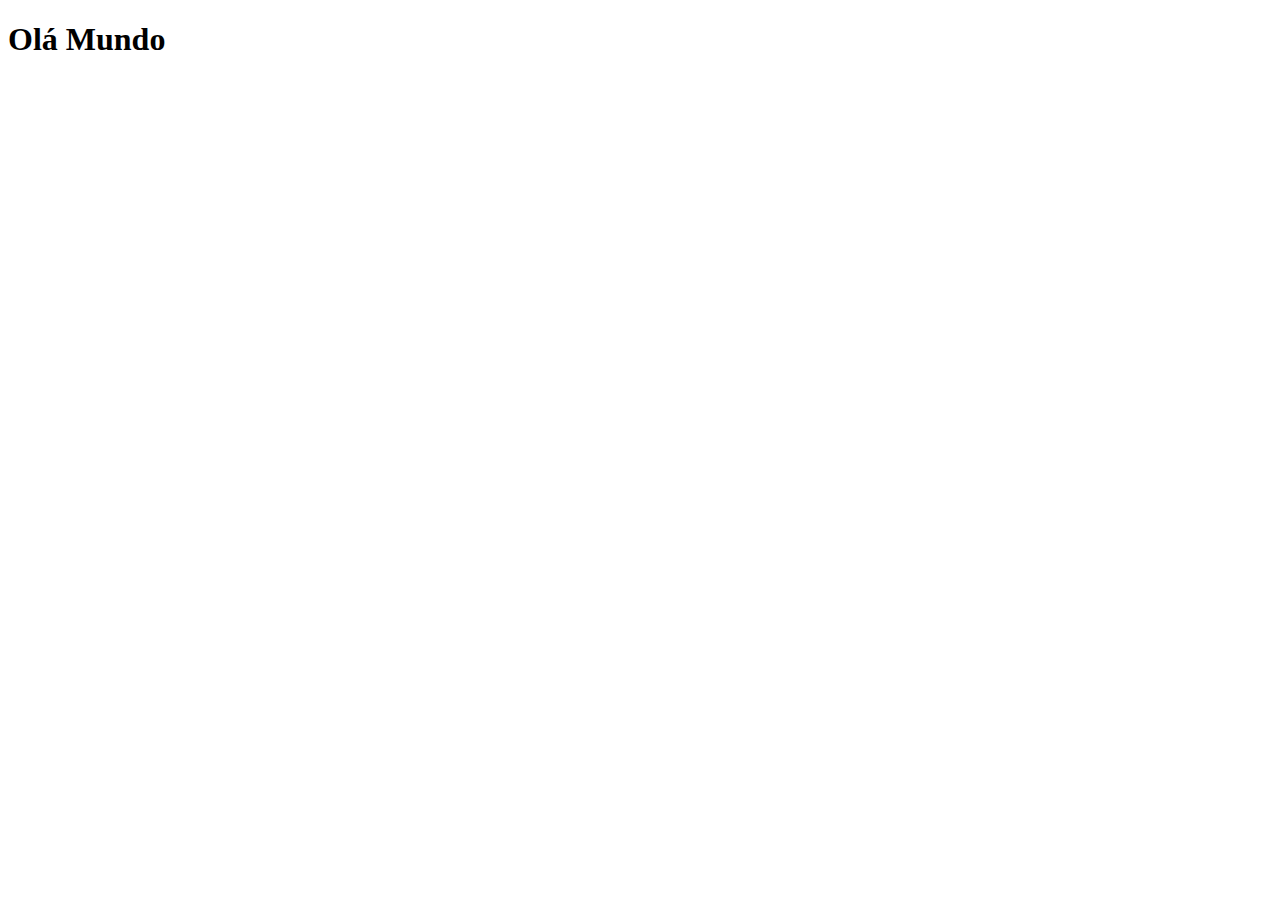
==== index.html @ 0d491cc6 "primeiro teste" ====
<!DOCTYPE html>
<html lang="pt-br">
<head>
    <meta charset="UTF-8">
    <meta name="viewport" content="width=device-width, initial-scale=1.0">
    <link rel="shortcut icon" href="favicon.ico" type="image/x-icon">
    <title>Projeto Redes Sociais</title>
</head>
<body>
    <h1>Olá Mundo</h1>
</body>
</html>
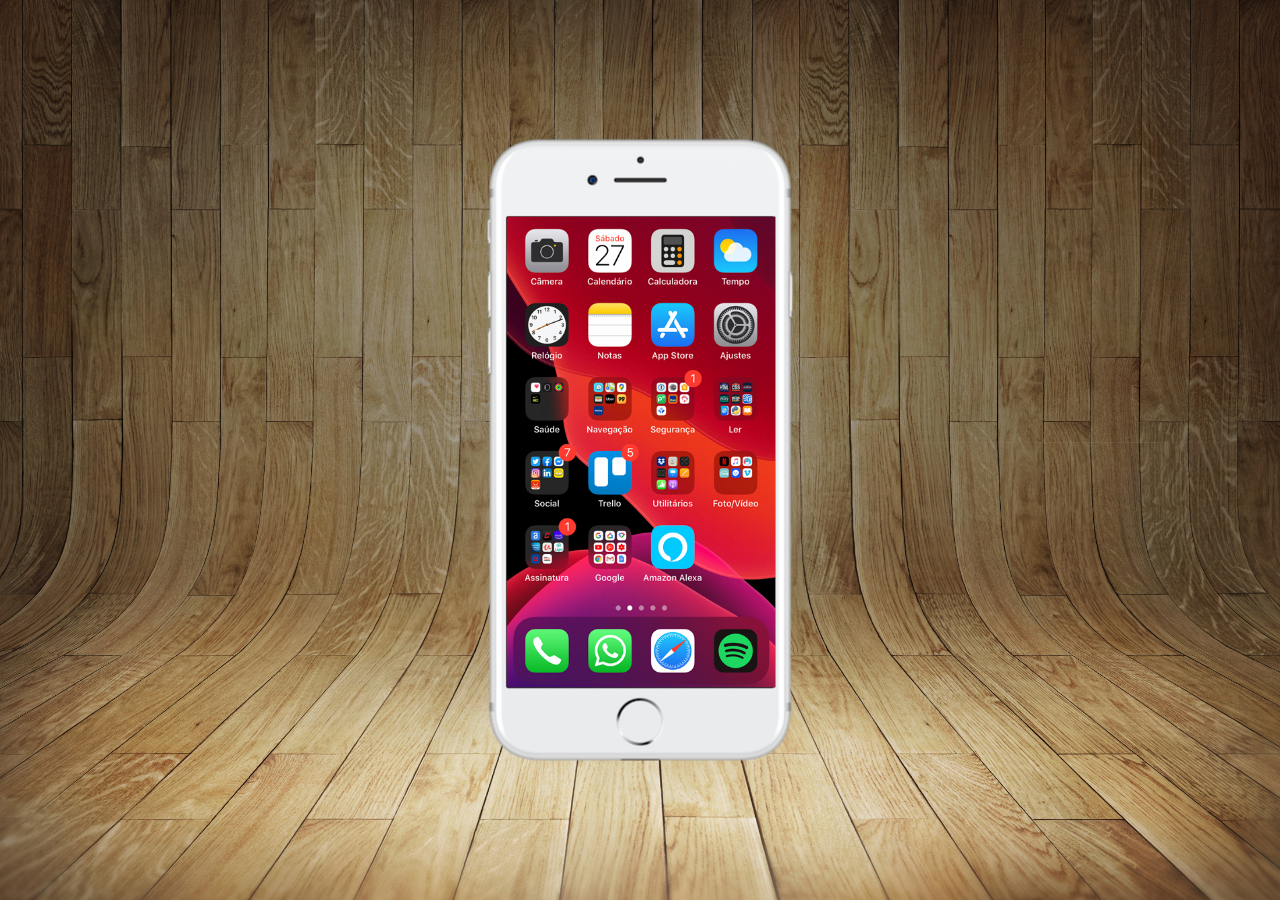
==== commit 122b85a8: "criei a tela home" ====
--- a/index.html
+++ b/index.html
@@ -4,9 +4,18 @@
     <meta charset="UTF-8">
     <meta name="viewport" content="width=device-width, initial-scale=1.0">
     <link rel="shortcut icon" href="favicon.ico" type="image/x-icon">
+    <link rel="stylesheet" href="estilos/index.css">
     <title>Projeto Redes Sociais</title>
 </head>
 <body>
-    <h1>Olá Mundo</h1>
+    <main>
+        <section id="telefone">
+            <iframe src="home.html" name="tela" id="tela" frameborder="0"></iframe>
+        </section>
+
+        <section id="redes-sociais">
+
+        </section>
+    </main>
 </body>
 </html>--- a/estilos/index.css
+++ b/estilos/index.css
@@ -0,0 +1,44 @@
+@charset "UTF-8";
+
+*{
+    margin: 0px;
+    padding: 0px;
+    font-family: Arial, Helvetica, sans-serif;
+}
+
+html, body{
+    width: 100vw;
+    height: 100vh;
+    background-color: black;
+}
+
+body{
+    background: url('/imagens/fundo-madeira.jpg') no-repeat top center;
+    background-size: cover;
+    background-attachment: fixed;
+}
+
+main{
+    position: relative;
+    height: 100vh;
+}
+
+section#telefone{
+    position: absolute;
+    top: 50%;
+    left: 50%;
+    transform: translate(-50%, -50%);
+
+
+    width: 311px;
+    height: 627px;
+    background: url('../imagens/frame-iphone.png') no-repeat;
+}
+
+iframe#tela{
+    position: relative;
+    top: 80px;
+    left: 22px;
+    width: 269px;
+    height: 471px;
+}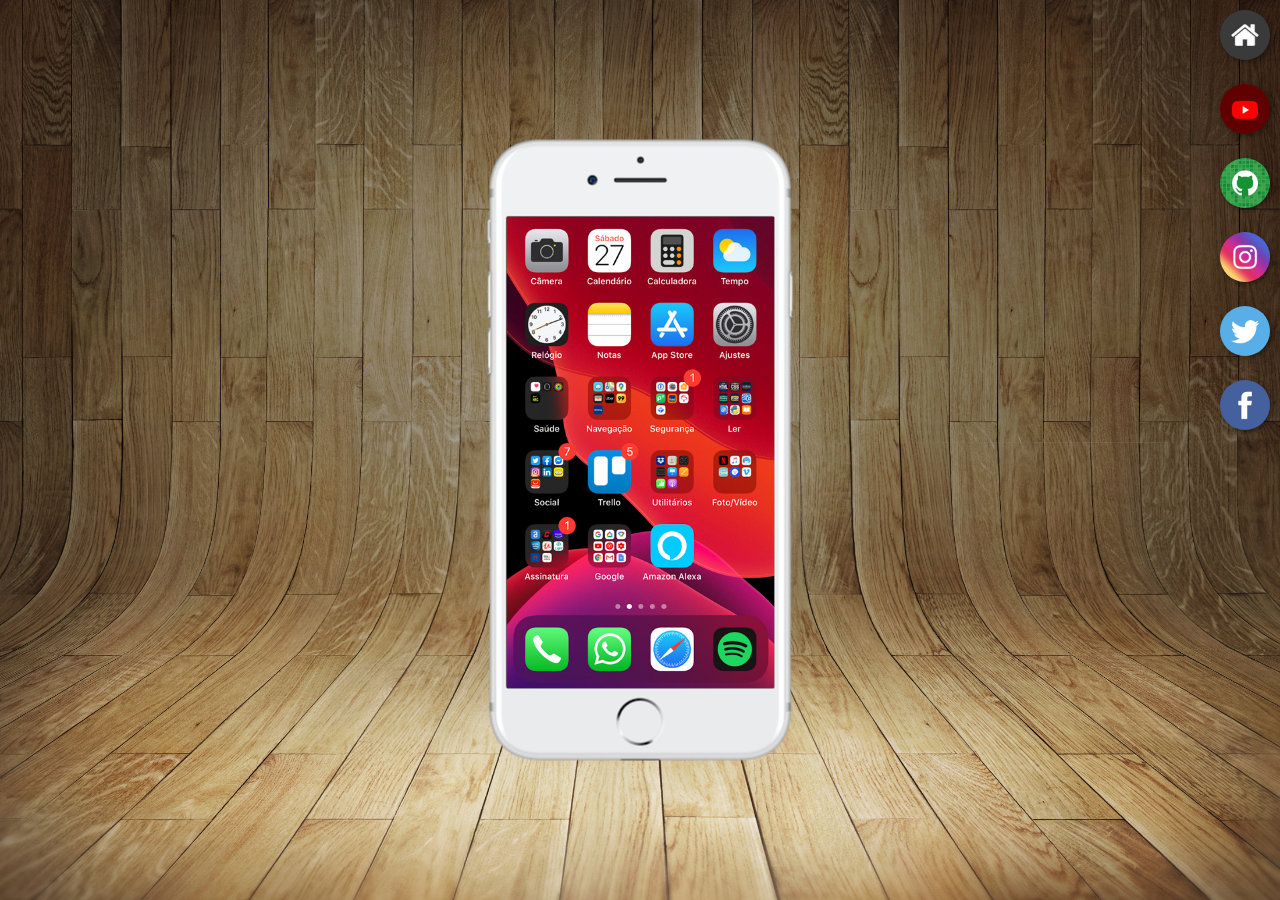
==== commit 91ba01eb: "atualizações logos laterais" ====
--- a/index.html
+++ b/index.html
@@ -10,11 +10,18 @@
 <body>
     <main>
         <section id="telefone">
-            <iframe src="home.html" name="tela" id="tela" frameborder="0"></iframe>
+            <iframe src="home.html" name="tela" id="tela" frameborder="0">
+                Seu navegador não é compatível com isso.
+            </iframe>
         </section>
 
         <section id="redes-sociais">
-
+            <a href="#"> <img src="imagens/logo-home.jpg" alt="home"> </a><br>
+            <a href="#"> <img src="imagens/logo-youtube.jpg" alt="youtube"></a><br>
+            <a href="#"> <img src="imagens/logo-github.jpg" alt="github"></a><br>
+            <a href="#"> <img src="imagens/logo-instagram.jpg" alt="instagrasm"></a><br>
+            <a href="#"> <img src="imagens/logo-twitter.jpg" alt="twitter"></a><br>
+            <a href="#"> <img src="imagens/logo-facebook.jpg" alt="facebook"></a><br>
         </section>
     </main>
 </body>
--- a/estilos/index.css
+++ b/estilos/index.css
@@ -13,7 +13,7 @@
 }
 
 body{
-    background: url('/imagens/fundo-madeira.jpg') no-repeat top center;
+    background: url(/imagens/fundo-madeira.jpg) no-repeat top center;
     background-size: cover;
     background-attachment: fixed;
 }
@@ -29,16 +29,37 @@
     left: 50%;
     transform: translate(-50%, -50%);
 
-
+    background: url('../imagens/frame-iphone.png') no-repeat top center;  
     width: 311px;
     height: 627px;
-    background: url('../imagens/frame-iphone.png') no-repeat;
 }
 
 iframe#tela{
-    position: relative;
+    position: absolute;
     top: 80px;
     left: 22px;
-    width: 269px;
-    height: 471px;
-}+
+
+    width: 268px;
+    height: 472px;
+}
+ 
+section#redes-sociais{
+    text-align: right;
+}
+
+section#redes-sociais img{
+    width: 50px;
+    margin: 10px;
+    border-radius: 50%;
+    box-shadow: 2px 2px 5px rgba(0, 0, 0, 0.404);
+    box-sizing: border-box;
+}
+
+section#redes-sociais img:hover{
+    border: 2px solid rgba(255, 255, 255, 0.63);
+    transform: translate(-3px, -3px);
+    box-shadow: 5px 5px 10px rgba(0, 0, 0, 0.404);
+    transition: transform .4s, border .2s;
+}
+
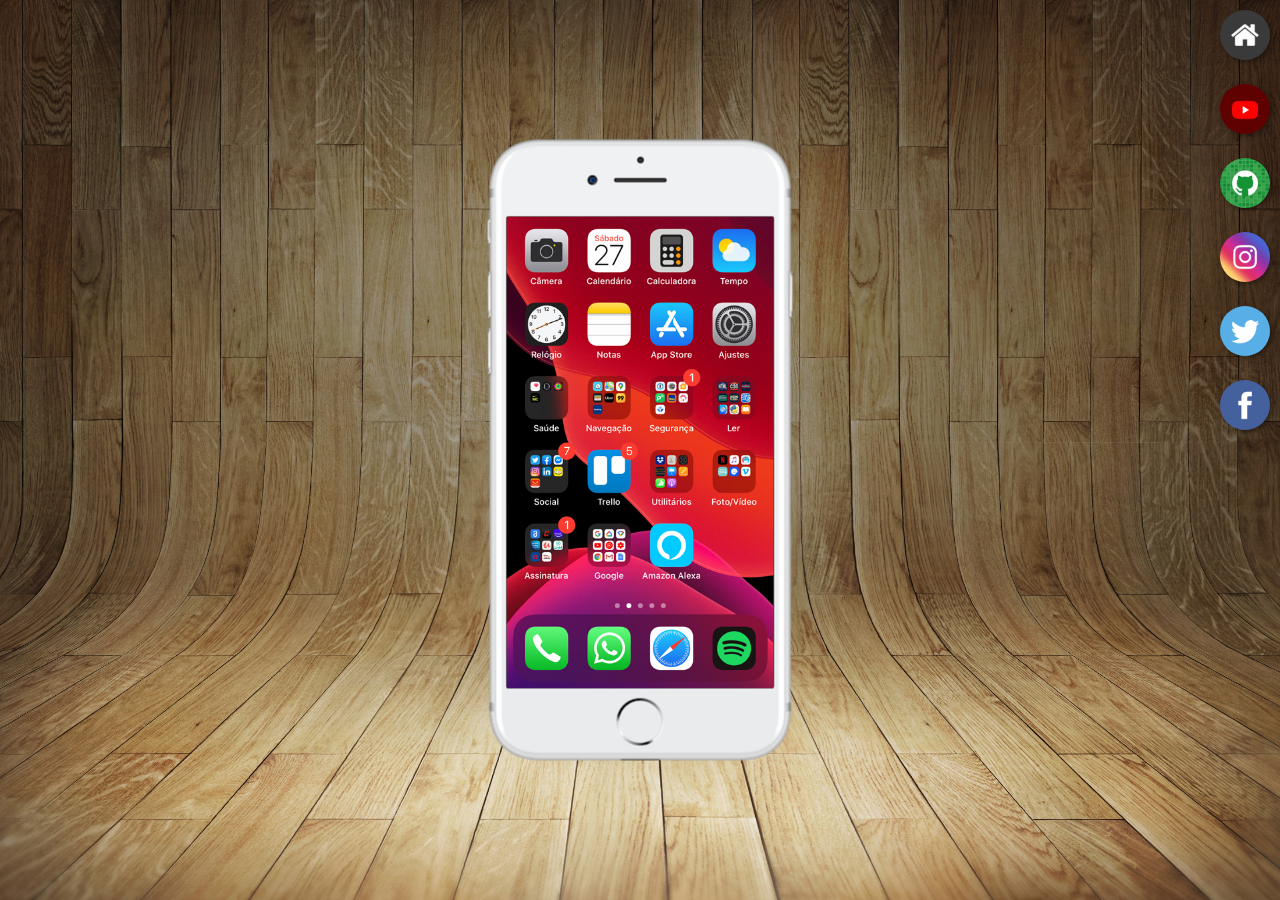
==== commit 91065f7f: "finalizando telas sociais" ====
--- a/index.html
+++ b/index.html
@@ -16,12 +16,12 @@
         </section>
 
         <section id="redes-sociais">
-            <a href="#"> <img src="imagens/logo-home.jpg" alt="home"> </a><br>
-            <a href="#"> <img src="imagens/logo-youtube.jpg" alt="youtube"></a><br>
-            <a href="#"> <img src="imagens/logo-github.jpg" alt="github"></a><br>
-            <a href="#"> <img src="imagens/logo-instagram.jpg" alt="instagrasm"></a><br>
-            <a href="#"> <img src="imagens/logo-twitter.jpg" alt="twitter"></a><br>
-            <a href="#"> <img src="imagens/logo-facebook.jpg" alt="facebook"></a><br>
+            <a href="home.html" target="tela"> <img src="imagens/logo-home.jpg" alt="home"> </a><br>
+            <a href="youtube.html" target="tela"> <img src="imagens/logo-youtube.jpg" alt="youtube"></a><br>
+            <a href="github.html" target="tela"> <img src="imagens/logo-github.jpg" alt="github"></a><br>
+            <a href="instagram.html" target="tela"> <img src="imagens/logo-instagram.jpg" alt="instagram"></a><br>
+            <a href="twitter.html" target="tela"> <img src="imagens/logo-twitter.jpg" alt="twitter"></a><br>
+            <a href="facebook.html" target="tela"> <img src="imagens/logo-facebook.jpg" alt="facebook"></a><br>
         </section>
     </main>
 </body>
--- a/estilos/index.css
+++ b/estilos/index.css
@@ -40,7 +40,7 @@
     left: 22px;
 
 
-    width: 268px;
+    width: 267px;
     height: 472px;
 }
  
